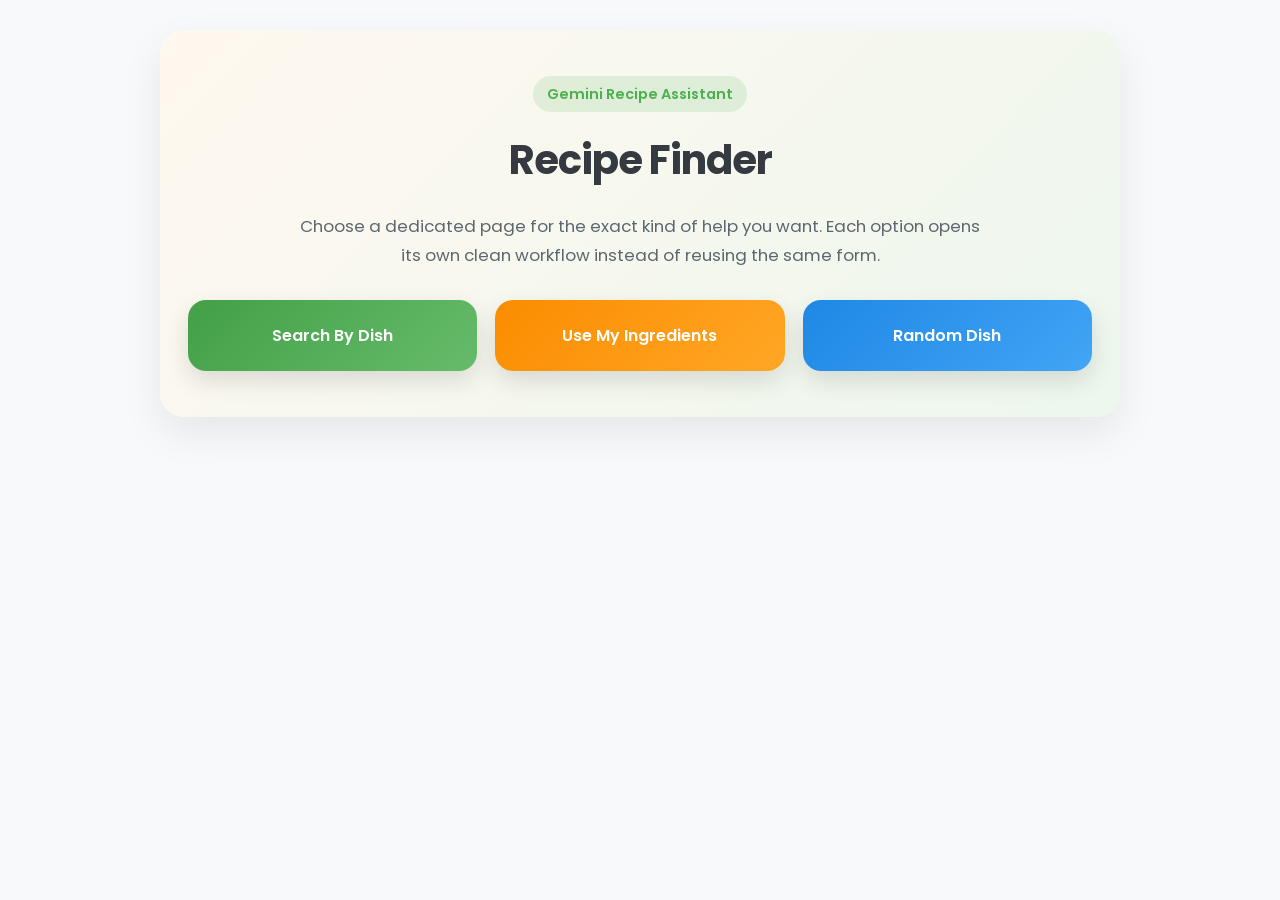
==== index.html @ a20d08f0 "Index file commited" ====
<!DOCTYPE html>
<html lang="en">
  <head>
    <meta charset="UTF-8" />
    <meta name="viewport" content="width=device-width, initial-scale=1.0" />
    <title>Recipe Finder</title>
    <link rel="preconnect" href="https://fonts.googleapis.com" />
    <link rel="preconnect" href="https://fonts.gstatic.com" crossorigin />
    <link
      href="https://fonts.googleapis.com/css2?family=Poppins:wght@300;400;600;700&display=swap"
      rel="stylesheet"
    />
    <link rel="stylesheet" href="index.css" />
  </head>
  <body data-page="home">
    <div class="recipe-finder-container">
      <section class="hero-section">
        <p class="hero-label">Gemini Recipe Assistant</p>
        <h1>Recipe Finder</h1>
        <p class="hero-text">
          Choose a dedicated page for the exact kind of help you want. Each
          option opens its own clean workflow instead of reusing the same form.
        </p>

        <div class="home-actions">
          <a href="search.html" class="home-action-button">Search By Dish</a>
          <a href="ingredients.html" class="home-action-button">
            Use My Ingredients
          </a>
          <a href="random.html" class="home-action-button">Random Dish</a>
        </div>
      </section>
    </div>
  </body>
</html>
---- index.css ----
:root {
  --light-bg: #f8f9fa;
  --text-dark: #343a40;
  --primary-color: #4caf50;
  --primary-dark: #45a049;
}

* {
  margin: 0;
  padding: 0;
  box-sizing: border-box;
}

body {
  font-family: "Poppins", sans-serif;
  line-height: 1.7;
  padding: 30px 15px;
  background-color: var(--light-bg);
  color: var(--text-dark);
}

.recipe-finder-container {
  max-width: 1200px;
  padding: 0 15px;
  text-align: center;
  margin-inline: auto;
}

.hero-section {
  max-width: 960px;
  margin: 0 auto 34px;
  padding: 46px 28px;
  border-radius: 24px;
  background: linear-gradient(135deg, #fff8ef 0%, #edf7ee 100%);
  box-shadow: 0 16px 40px rgba(0, 0, 0, 0.08);
}

.hero-label {
  display: inline-block;
  margin-bottom: 14px;
  padding: 6px 14px;
  border-radius: 999px;
  background-color: rgba(76, 175, 80, 0.14);
  color: var(--primary-color);
  font-size: 0.9rem;
  font-weight: 600;
}

h1 {
  font-size: 2.5rem;
  font-weight: 700;
  margin-bottom: 18px;
  letter-spacing: -1px;
}

.hero-text {
  max-width: 680px;
  margin: 0 auto;
  font-size: 1.05rem;
  color: #5c6770;
}

.home-actions {
  display: grid;
  grid-template-columns: repeat(3, minmax(0, 1fr));
  gap: 18px;
  margin-top: 30px;
}

.home-action-button {
  padding: 22px 18px;
  font-size: 1rem;
  font-weight: 600;
  font-family: "Poppins", sans-serif;
  border: none;
  border-radius: 18px;
  color: #fff;
  cursor: pointer;
  text-decoration: none;
  transition: transform 0.2s ease, box-shadow 0.2s ease;
  box-shadow: 0 10px 24px rgba(0, 0, 0, 0.12);
}

.home-action-button:nth-child(1) {
  background: linear-gradient(135deg, #43a047 0%, #66bb6a 100%);
}

.home-action-button:nth-child(2) {
  background: linear-gradient(135deg, #fb8c00 0%, #ffa726 100%);
}

.home-action-button:nth-child(3) {
  background: linear-gradient(135deg, #1e88e5 0%, #42a5f5 100%);
}

.home-action-button:hover {
  transform: translateY(-4px);
  box-shadow: 0 16px 28px rgba(0, 0, 0, 0.15);
}

/* Responsive */
@media (max-width: 640px) {
  .hero-section {
    padding: 34px 18px;
  }

  .home-actions {
    grid-template-columns: 1fr;
  }
}
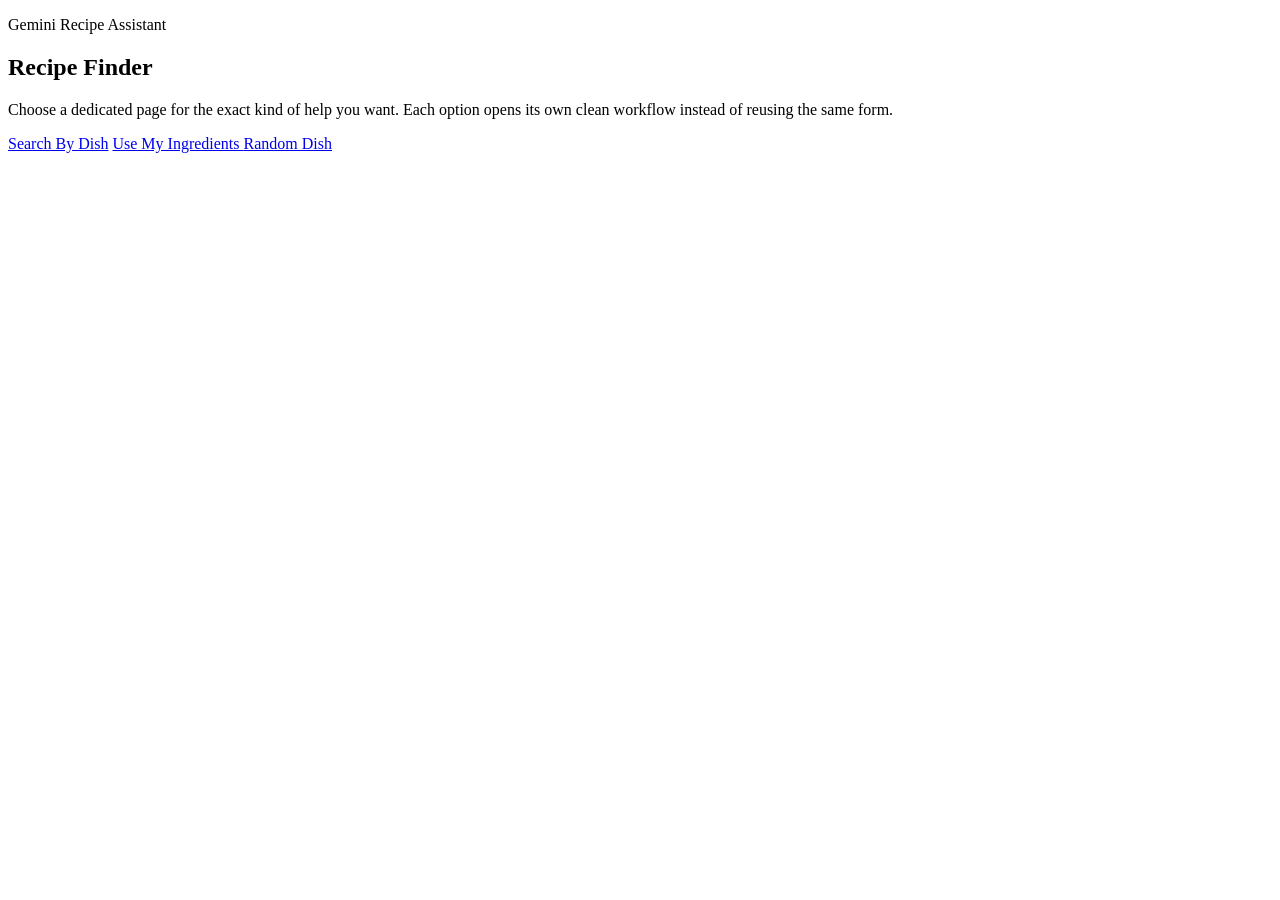
==== commit ee091a42: "index.html and index.css added" ====
--- a/index.html
+++ b/index.html
@@ -10,7 +10,7 @@
       href="https://fonts.googleapis.com/css2?family=Poppins:wght@300;400;600;700&display=swap"
       rel="stylesheet"
     />
-    <link rel="stylesheet" href="index.css" />
+    <link rel="stylesheet" href="style.css" />
   </head>
   <body data-page="home">
     <div class="recipe-finder-container">
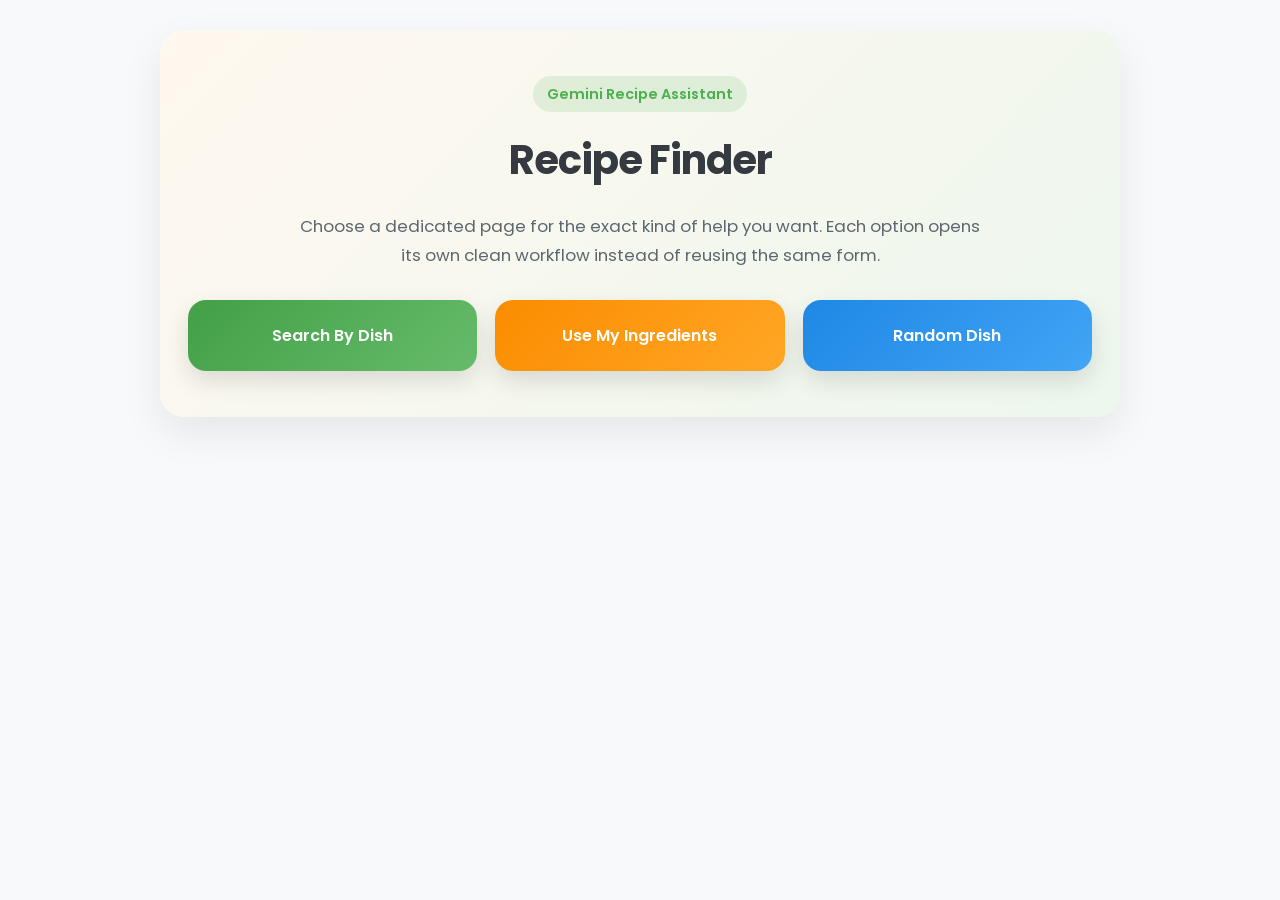
==== commit 14b4056f: "Modified search.js" ====
--- a/index.html
+++ b/index.html
@@ -10,7 +10,7 @@
       href="https://fonts.googleapis.com/css2?family=Poppins:wght@300;400;600;700&display=swap"
       rel="stylesheet"
     />
-    <link rel="stylesheet" href="style.css" />
+    <link rel="stylesheet" href="index.css" />
   </head>
   <body data-page="home">
     <div class="recipe-finder-container">
--- a/index.css
+++ b/index.css
@@ -0,0 +1,110 @@
+:root {
+  --light-bg: #f8f9fa;
+  --text-dark: #343a40;
+  --primary-color: #4caf50;
+  --primary-dark: #45a049;
+}
+
+* {
+  margin: 0;
+  padding: 0;
+  box-sizing: border-box;
+}
+
+body {
+  font-family: "Poppins", sans-serif;
+  line-height: 1.7;
+  padding: 30px 15px;
+  background-color: var(--light-bg);
+  color: var(--text-dark);
+}
+
+.recipe-finder-container {
+  max-width: 1200px;
+  padding: 0 15px;
+  text-align: center;
+  margin-inline: auto;
+}
+
+.hero-section {
+  max-width: 960px;
+  margin: 0 auto 34px;
+  padding: 46px 28px;
+  border-radius: 24px;
+  background: linear-gradient(135deg, #fff8ef 0%, #edf7ee 100%);
+  box-shadow: 0 16px 40px rgba(0, 0, 0, 0.08);
+}
+
+.hero-label {
+  display: inline-block;
+  margin-bottom: 14px;
+  padding: 6px 14px;
+  border-radius: 999px;
+  background-color: rgba(76, 175, 80, 0.14);
+  color: var(--primary-color);
+  font-size: 0.9rem;
+  font-weight: 600;
+}
+
+h1 {
+  font-size: 2.5rem;
+  font-weight: 700;
+  margin-bottom: 18px;
+  letter-spacing: -1px;
+}
+
+.hero-text {
+  max-width: 680px;
+  margin: 0 auto;
+  font-size: 1.05rem;
+  color: #5c6770;
+}
+
+.home-actions {
+  display: grid;
+  grid-template-columns: repeat(3, minmax(0, 1fr));
+  gap: 18px;
+  margin-top: 30px;
+}
+
+.home-action-button {
+  padding: 22px 18px;
+  font-size: 1rem;
+  font-weight: 600;
+  font-family: "Poppins", sans-serif;
+  border: none;
+  border-radius: 18px;
+  color: #fff;
+  cursor: pointer;
+  text-decoration: none;
+  transition: transform 0.2s ease, box-shadow 0.2s ease;
+  box-shadow: 0 10px 24px rgba(0, 0, 0, 0.12);
+}
+
+.home-action-button:nth-child(1) {
+  background: linear-gradient(135deg, #43a047 0%, #66bb6a 100%);
+}
+
+.home-action-button:nth-child(2) {
+  background: linear-gradient(135deg, #fb8c00 0%, #ffa726 100%);
+}
+
+.home-action-button:nth-child(3) {
+  background: linear-gradient(135deg, #1e88e5 0%, #42a5f5 100%);
+}
+
+.home-action-button:hover {
+  transform: translateY(-4px);
+  box-shadow: 0 16px 28px rgba(0, 0, 0, 0.15);
+}
+
+/* Responsive */
+@media (max-width: 640px) {
+  .hero-section {
+    padding: 34px 18px;
+  }
+
+  .home-actions {
+    grid-template-columns: 1fr;
+  }
+}
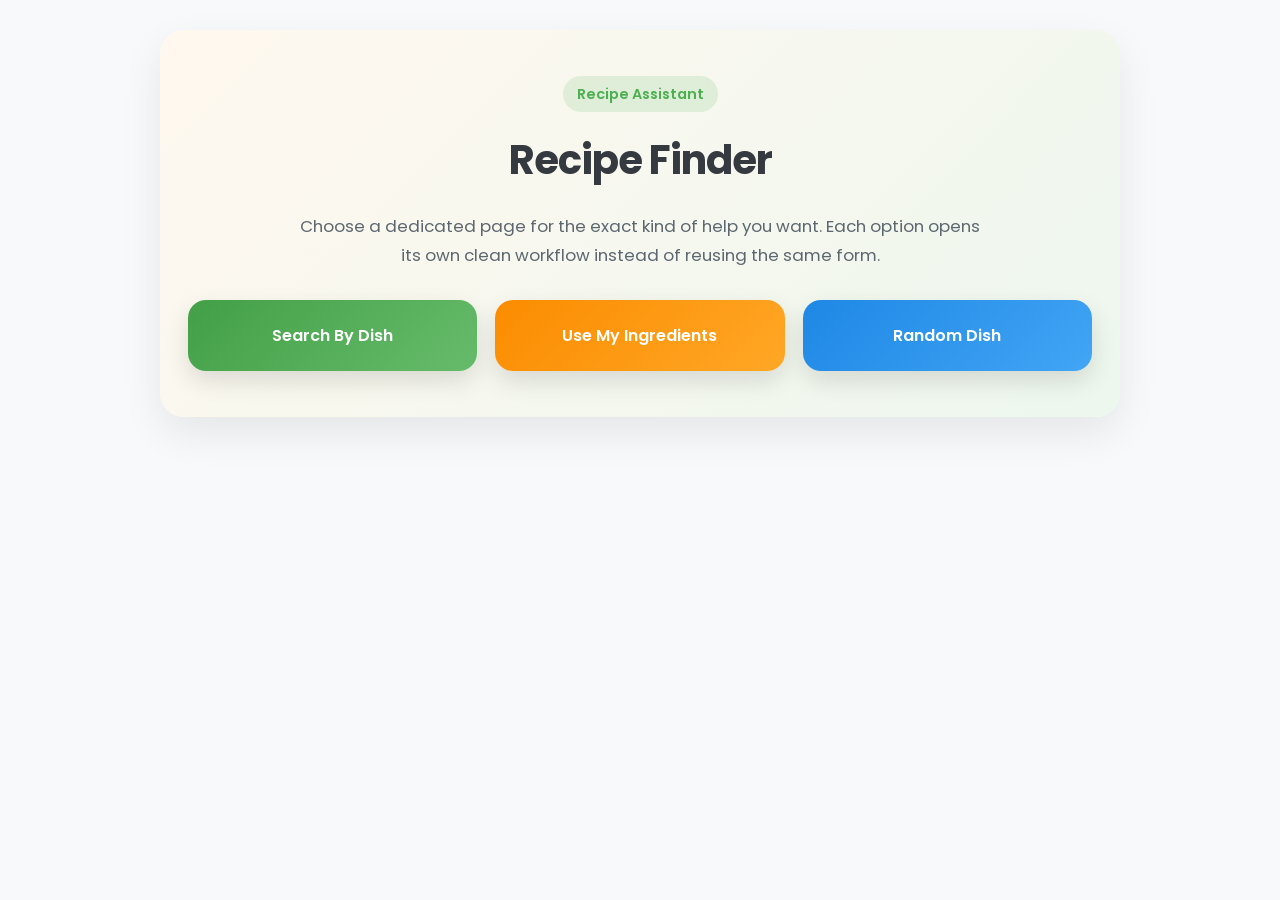
==== commit 033c4ca9: "minor changes in html files" ====
--- a/index.html
+++ b/index.html
@@ -15,7 +15,7 @@
   <body data-page="home">
     <div class="recipe-finder-container">
       <section class="hero-section">
-        <p class="hero-label">Gemini Recipe Assistant</p>
+        <p class="hero-label">Recipe Assistant</p>
         <h1>Recipe Finder</h1>
         <p class="hero-text">
           Choose a dedicated page for the exact kind of help you want. Each
